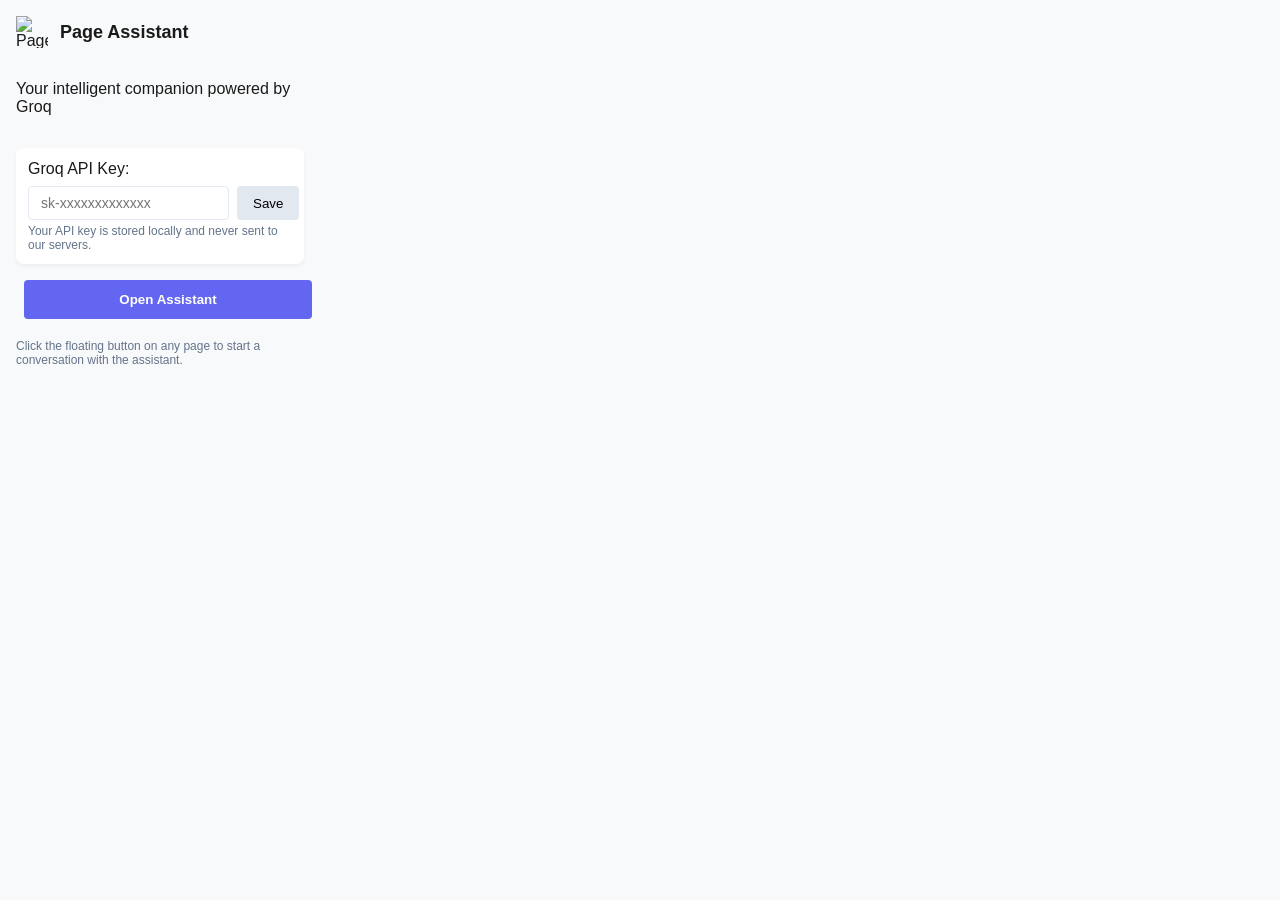
==== extension/popup.html @ 8b52fa10 "Add extension folder Adds a folder containing the extension for loading in Chrome." ====
<!DOCTYPE html>
<html lang="en">
<head>
  <meta charset="UTF-8">
  <meta name="viewport" content="width=device-width, initial-scale=1.0">
  <title>Page Assistant</title>
  <link rel="stylesheet" href="popup.css">
</head>
<body>
  <div class="container">
    <div class="header">
      <img src="icons/icon48.png" alt="Page Assistant" class="logo">
      <h1>Page Assistant</h1>
    </div>
    <div class="content">
      <p>Your intelligent companion powered by Groq</p>
      <div id="api-key-section">
        <label for="api-key">Groq API Key:</label>
        <div class="api-key-input">
          <input type="password" id="api-key" placeholder="sk-xxxxxxxxxxxxx">
          <button id="save-api-key">Save</button>
        </div>
        <p class="note">Your API key is stored locally and never sent to our servers.</p>
      </div>
      <button id="toggle-assistant" class="primary-button">Open Assistant</button>
      <p class="note">Click the floating button on any page to start a conversation with the assistant.</p>
    </div>
  </div>
  <script src="popup.js"></script>
</body>
</html>
---- extension/popup.css ----
body {
  font-family: -apple-system, BlinkMacSystemFont, 'Segoe UI', Roboto, Oxygen, Ubuntu, Cantarell, 'Open Sans', 'Helvetica Neue', sans-serif;
  width: 320px;
  margin: 0;
  padding: 0;
  background-color: #f8f9fa;
  color: #1a1a1a;
}

.container {
  padding: 16px;
}

.header {
  display: flex;
  align-items: center;
  margin-bottom: 16px;
}

.logo {
  width: 32px;
  height: 32px;
  margin-right: 12px;
}

h1 {
  font-size: 18px;
  margin: 0;
}

.content {
  display: flex;
  flex-direction: column;
  gap: 16px;
}

#api-key-section {
  background-color: #ffffff;
  border-radius: 8px;
  padding: 12px;
  box-shadow: 0 2px 4px rgba(0, 0, 0, 0.05);
}

.api-key-input {
  display: flex;
  margin-top: 8px;
}

input {
  flex: 1;
  padding: 8px 12px;
  border: 1px solid #e2e8f0;
  border-radius: 4px;
  font-size: 14px;
}

button {
  padding: 8px 16px;
  border: none;
  border-radius: 4px;
  background-color: #e2e8f0;
  font-weight: 500;
  cursor: pointer;
  transition: background-color 0.2s;
  margin-left: 8px;
}

button:hover {
  background-color: #cbd5e1;
}

.primary-button {
  background-color: #6366f1;
  color: white;
  padding: 12px;
  width: 100%;
  font-weight: 600;
}

.primary-button:hover {
  background-color: #4f46e5;
}

.note {
  font-size: 12px;
  color: #64748b;
  margin: 4px 0 0 0;
}
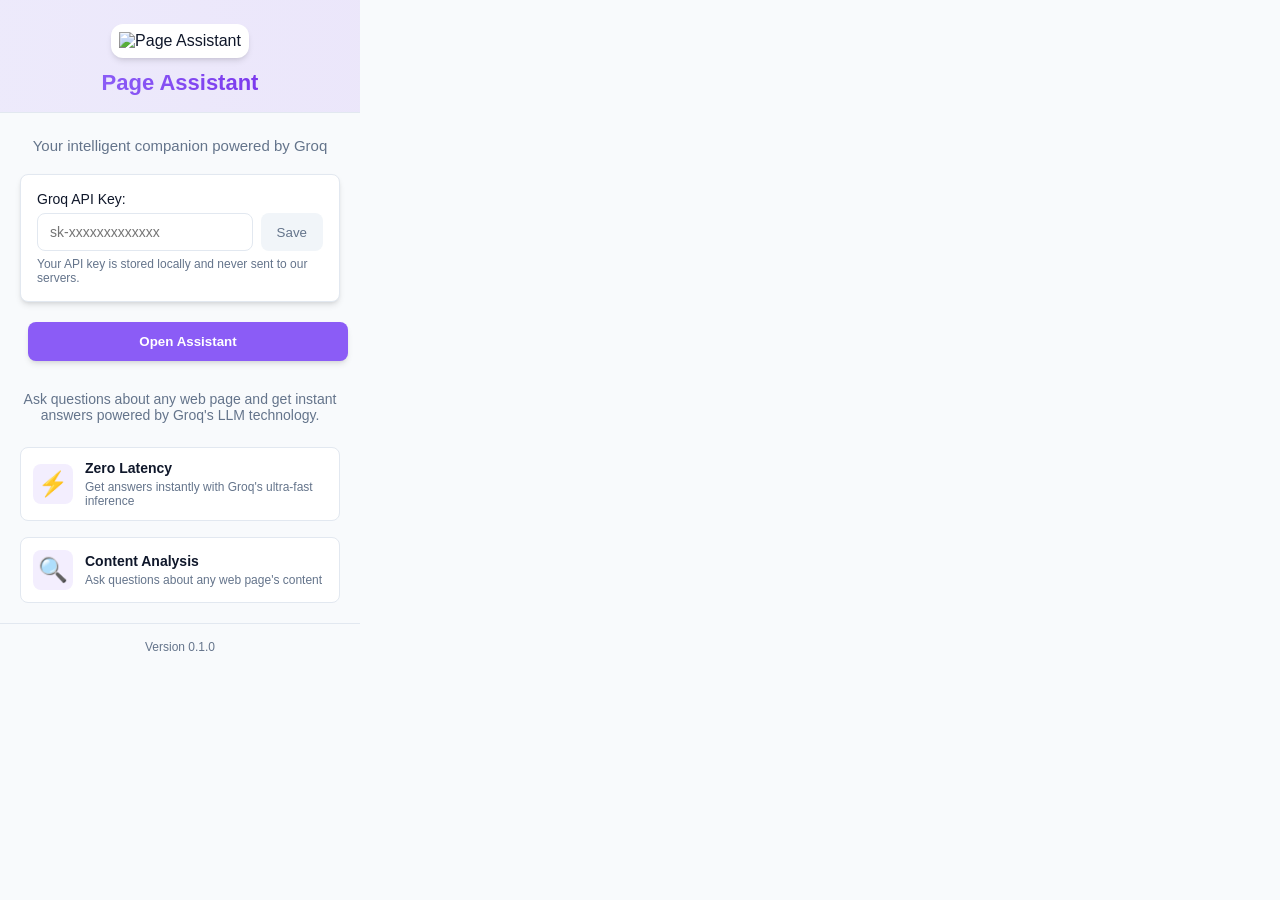
==== commit d3a373e7: "Implement backend and improve UI Refactor the backend to fully function and enhance the UI based on " ====
--- a/extension/popup.html
+++ b/extension/popup.html
@@ -10,11 +10,14 @@
 <body>
   <div class="container">
     <div class="header">
-      <img src="icons/icon48.png" alt="Page Assistant" class="logo">
+      <div class="logo-container">
+        <img src="icons/icon48.png" alt="Page Assistant" class="logo">
+      </div>
       <h1>Page Assistant</h1>
     </div>
     <div class="content">
-      <p>Your intelligent companion powered by Groq</p>
+      <p class="tagline">Your intelligent companion powered by Groq</p>
+      
       <div id="api-key-section">
         <label for="api-key">Groq API Key:</label>
         <div class="api-key-input">
@@ -23,8 +26,29 @@
         </div>
         <p class="note">Your API key is stored locally and never sent to our servers.</p>
       </div>
+      
       <button id="toggle-assistant" class="primary-button">Open Assistant</button>
-      <p class="note">Click the floating button on any page to start a conversation with the assistant.</p>
+      <p class="tip">Ask questions about any web page and get instant answers powered by Groq's LLM technology.</p>
+      
+      <div class="features">
+        <div class="feature">
+          <div class="feature-icon">⚡</div>
+          <div class="feature-text">
+            <h3>Zero Latency</h3>
+            <p>Get answers instantly with Groq's ultra-fast inference</p>
+          </div>
+        </div>
+        <div class="feature">
+          <div class="feature-icon">🔍</div>
+          <div class="feature-text">
+            <h3>Content Analysis</h3>
+            <p>Ask questions about any web page's content</p>
+          </div>
+        </div>
+      </div>
+    </div>
+    <div class="footer">
+      <p class="version">Version 0.1.0</p>
     </div>
   </div>
   <script src="popup.js"></script>
--- a/extension/popup.css
+++ b/extension/popup.css
@@ -1,65 +1,116 @@
+
+:root {
+  --primary: #8b5cf6;
+  --primary-hover: #7c3aed;
+  --background: #f8fafc;
+  --foreground: #0f172a;
+  --border: #e2e8f0;
+  --muted: #f1f5f9;
+  --muted-foreground: #64748b;
+  --radius: 0.5rem;
+  --shadow: 0 4px 6px -1px rgb(0 0 0 / 0.1), 0 2px 4px -2px rgb(0 0 0 / 0.1);
+}
 
 body {
   font-family: -apple-system, BlinkMacSystemFont, 'Segoe UI', Roboto, Oxygen, Ubuntu, Cantarell, 'Open Sans', 'Helvetica Neue', sans-serif;
-  width: 320px;
+  width: 360px;
   margin: 0;
   padding: 0;
-  background-color: #f8f9fa;
-  color: #1a1a1a;
+  background-color: var(--background);
+  color: var(--foreground);
 }
 
 .container {
+  display: flex;
+  flex-direction: column;
+  min-height: 500px;
+}
+
+.header {
+  display: flex;
+  flex-direction: column;
+  align-items: center;
+  padding: 24px 20px 16px;
+  background: linear-gradient(to right, rgba(139, 92, 246, 0.1), rgba(124, 58, 237, 0.1));
+  border-bottom: 1px solid var(--border);
+}
+
+.logo-container {
+  background-color: white;
+  border-radius: 12px;
+  padding: 8px;
+  box-shadow: var(--shadow);
+  margin-bottom: 12px;
+}
+
+.logo {
+  width: 40px;
+  height: 40px;
+}
+
+h1 {
+  font-size: 22px;
+  margin: 0;
+  font-weight: 600;
+  background: linear-gradient(to right, var(--primary), var(--primary-hover));
+  -webkit-background-clip: text;
+  -webkit-text-fill-color: transparent;
+}
+
+.tagline {
+  font-size: 15px;
+  color: var(--muted-foreground);
+  text-align: center;
+  margin: 4px 0 20px;
+}
+
+.content {
+  padding: 20px;
+  flex: 1;
+}
+
+#api-key-section {
+  background-color: white;
+  border-radius: var(--radius);
   padding: 16px;
-}
-
-.header {
-  display: flex;
-  align-items: center;
-  margin-bottom: 16px;
-}
-
-.logo {
-  width: 32px;
-  height: 32px;
-  margin-right: 12px;
-}
-
-h1 {
-  font-size: 18px;
-  margin: 0;
-}
-
-.content {
-  display: flex;
-  flex-direction: column;
-  gap: 16px;
-}
-
-#api-key-section {
-  background-color: #ffffff;
-  border-radius: 8px;
-  padding: 12px;
-  box-shadow: 0 2px 4px rgba(0, 0, 0, 0.05);
+  box-shadow: var(--shadow);
+  margin-bottom: 20px;
+  border: 1px solid var(--border);
+}
+
+label {
+  display: block;
+  font-size: 14px;
+  font-weight: 500;
+  margin-bottom: 6px;
 }
 
 .api-key-input {
   display: flex;
-  margin-top: 8px;
+  margin-bottom: 6px;
 }
 
 input {
   flex: 1;
-  padding: 8px 12px;
-  border: 1px solid #e2e8f0;
-  border-radius: 4px;
-  font-size: 14px;
+  padding: 10px 12px;
+  border: 1px solid var(--border);
+  border-radius: var(--radius);
+  font-size: 14px;
+  transition: border-color 0.2s, box-shadow 0.2s;
+}
+
+input:focus {
+  outline: none;
+  border-color: var(--primary);
+  box-shadow: 0 0 0 2px rgba(139, 92, 246, 0.2);
 }
 
 button {
-  padding: 8px 16px;
+  padding: 10px 16px;
   border: none;
-  border-radius: 4px;
-  background-color: #e2e8f0;
+  border-radius: var(--radius);
+  background-color: var(--muted);
+  color: var(--muted-foreground);
   font-weight: 500;
   cursor: pointer;
   transition: background-color 0.2s;
@@ -67,23 +118,92 @@
 }
 
 button:hover {
-  background-color: #cbd5e1;
+  background-color: var(--border);
 }
 
 .primary-button {
-  background-color: #6366f1;
+  background-color: var(--primary);
   color: white;
-  padding: 12px;
+  padding: 12px 16px;
   width: 100%;
   font-weight: 600;
+  border-radius: var(--radius);
+  box-shadow: var(--shadow);
+  margin-bottom: 16px;
 }
 
 .primary-button:hover {
-  background-color: #4f46e5;
+  background-color: var(--primary-hover);
+}
+
+.primary-button:disabled {
+  background-color: var(--muted);
+  color: var(--muted-foreground);
+  cursor: not-allowed;
 }
 
 .note {
   font-size: 12px;
-  color: #64748b;
-  margin: 4px 0 0 0;
-}
+  color: var(--muted-foreground);
+  margin: 0;
+}
+
+.tip {
+  font-size: 14px;
+  color: var(--muted-foreground);
+  text-align: center;
+  margin-bottom: 24px;
+}
+
+.features {
+  display: flex;
+  flex-direction: column;
+  gap: 16px;
+}
+
+.feature {
+  display: flex;
+  align-items: center;
+  gap: 12px;
+  padding: 12px;
+  border-radius: var(--radius);
+  background-color: white;
+  border: 1px solid var(--border);
+}
+
+.feature-icon {
+  font-size: 24px;
+  width: 40px;
+  height: 40px;
+  display: flex;
+  align-items: center;
+  justify-content: center;
+  background-color: rgba(139, 92, 246, 0.1);
+  border-radius: 8px;
+  flex-shrink: 0;
+}
+
+.feature-text h3 {
+  font-size: 14px;
+  margin: 0 0 4px;
+  font-weight: 600;
+}
+
+.feature-text p {
+  font-size: 12px;
+  margin: 0;
+  color: var(--muted-foreground);
+}
+
+.footer {
+  padding: 16px;
+  display: flex;
+  justify-content: center;
+  border-top: 1px solid var(--border);
+}
+
+.version {
+  font-size: 12px;
+  color: var(--muted-foreground);
+  margin: 0;
+}
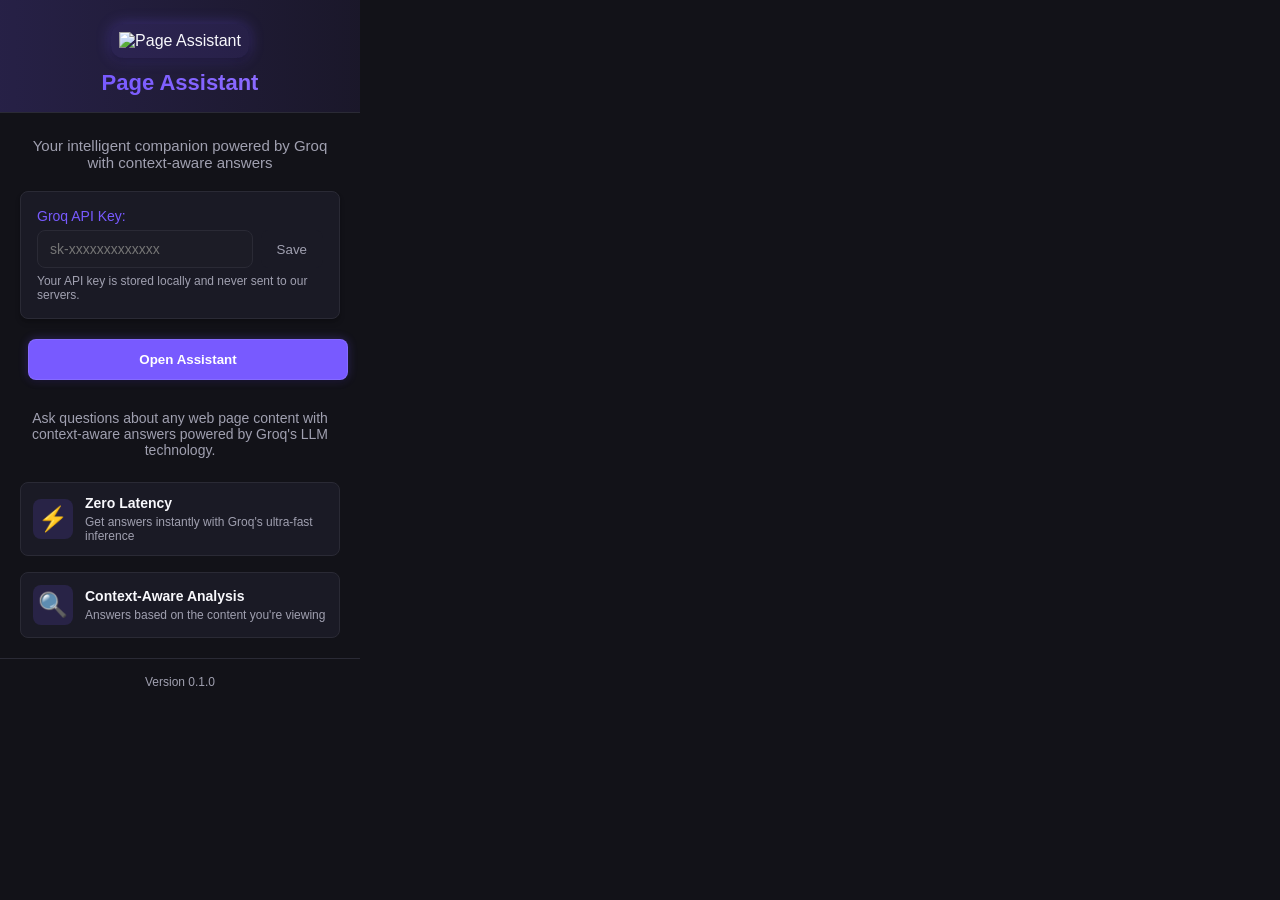
==== commit b600b253: "Update UI and add context - Update the UI to a dark theme, taking inspiration from Grok iOS app, cur" ====
--- a/extension/popup.html
+++ b/extension/popup.html
@@ -16,7 +16,7 @@
       <h1>Page Assistant</h1>
     </div>
     <div class="content">
-      <p class="tagline">Your intelligent companion powered by Groq</p>
+      <p class="tagline">Your intelligent companion powered by Groq with context-aware answers</p>
       
       <div id="api-key-section">
         <label for="api-key">Groq API Key:</label>
@@ -28,7 +28,7 @@
       </div>
       
       <button id="toggle-assistant" class="primary-button">Open Assistant</button>
-      <p class="tip">Ask questions about any web page and get instant answers powered by Groq's LLM technology.</p>
+      <p class="tip">Ask questions about any web page content with context-aware answers powered by Groq's LLM technology.</p>
       
       <div class="features">
         <div class="feature">
@@ -41,8 +41,8 @@
         <div class="feature">
           <div class="feature-icon">🔍</div>
           <div class="feature-text">
-            <h3>Content Analysis</h3>
-            <p>Ask questions about any web page's content</p>
+            <h3>Context-Aware Analysis</h3>
+            <p>Answers based on the content you're viewing</p>
           </div>
         </div>
       </div>
--- a/extension/popup.css
+++ b/extension/popup.css
@@ -1,14 +1,14 @@
 
 :root {
-  --primary: #8b5cf6;
-  --primary-hover: #7c3aed;
-  --background: #f8fafc;
-  --foreground: #0f172a;
-  --border: #e2e8f0;
-  --muted: #f1f5f9;
-  --muted-foreground: #64748b;
+  --primary: #785aff;
+  --primary-hover: #8b6aff;
+  --background: #121218;
+  --foreground: #f8f8fc;
+  --border: #2a2a35;
+  --muted: #1a1a25;
+  --muted-foreground: #a0a0b0;
   --radius: 0.5rem;
-  --shadow: 0 4px 6px -1px rgb(0 0 0 / 0.1), 0 2px 4px -2px rgb(0 0 0 / 0.1);
+  --shadow: 0 4px 6px -1px rgba(0, 0, 0, 0.2), 0 2px 4px -2px rgba(0, 0, 0, 0.2);
 }
 
 body {
@@ -31,16 +31,26 @@
   flex-direction: column;
   align-items: center;
   padding: 24px 20px 16px;
-  background: linear-gradient(to right, rgba(139, 92, 246, 0.1), rgba(124, 58, 237, 0.1));
+  background: linear-gradient(to right, rgba(120, 90, 255, 0.2), rgba(100, 70, 200, 0.1));
   border-bottom: 1px solid var(--border);
 }
 
 .logo-container {
-  background-color: white;
+  background-color: rgba(120, 90, 255, 0.1);
   border-radius: 12px;
   padding: 8px;
-  box-shadow: var(--shadow);
+  box-shadow: var(--shadow), 0 0 15px rgba(120, 90, 255, 0.3);
   margin-bottom: 12px;
+  animation: glow 3s infinite ease-in-out;
+}
+
+@keyframes glow {
+  0%, 100% {
+    box-shadow: 0 0 5px rgba(120, 90, 255, 0.3), 0 0 10px rgba(120, 90, 255, 0.2);
+  }
+  50% {
+    box-shadow: 0 0 15px rgba(120, 90, 255, 0.5), 0 0 25px rgba(120, 90, 255, 0.3);
+  }
 }
 
 .logo {
@@ -70,7 +80,7 @@
 }
 
 #api-key-section {
-  background-color: white;
+  background-color: var(--muted);
   border-radius: var(--radius);
   padding: 16px;
   box-shadow: var(--shadow);
@@ -83,6 +93,7 @@
   font-size: 14px;
   font-weight: 500;
   margin-bottom: 6px;
+  color: var(--primary);
 }
 
 .api-key-input {
@@ -97,12 +108,14 @@
   border-radius: var(--radius);
   font-size: 14px;
   transition: border-color 0.2s, box-shadow 0.2s;
+  background-color: rgba(30, 30, 40, 0.5);
+  color: var(--foreground);
 }
 
 input:focus {
   outline: none;
   border-color: var(--primary);
-  box-shadow: 0 0 0 2px rgba(139, 92, 246, 0.2);
+  box-shadow: 0 0 0 2px rgba(120, 90, 255, 0.2);
 }
 
 button {
@@ -118,7 +131,7 @@
 }
 
 button:hover {
-  background-color: var(--border);
+  background-color: rgba(50, 50, 60, 0.8);
 }
 
 .primary-button {
@@ -128,18 +141,24 @@
   width: 100%;
   font-weight: 600;
   border-radius: var(--radius);
-  box-shadow: var(--shadow);
+  box-shadow: var(--shadow), 0 0 10px rgba(120, 90, 255, 0.3);
   margin-bottom: 16px;
+  border: 1px solid rgba(255, 255, 255, 0.1);
+  transition: all 0.2s;
 }
 
 .primary-button:hover {
   background-color: var(--primary-hover);
+  box-shadow: var(--shadow), 0 0 15px rgba(120, 90, 255, 0.5);
+  transform: translateY(-1px);
 }
 
 .primary-button:disabled {
   background-color: var(--muted);
   color: var(--muted-foreground);
   cursor: not-allowed;
+  box-shadow: none;
+  transform: none;
 }
 
 .note {
@@ -167,8 +186,15 @@
   gap: 12px;
   padding: 12px;
   border-radius: var(--radius);
-  background-color: white;
+  background-color: var(--muted);
   border: 1px solid var(--border);
+  transition: all 0.2s;
+}
+
+.feature:hover {
+  transform: translateY(-2px);
+  box-shadow: 0 4px 12px rgba(0, 0, 0, 0.2), 0 0 5px rgba(120, 90, 255, 0.2);
+  border-color: rgba(120, 90, 255, 0.3);
 }
 
 .feature-icon {
@@ -178,7 +204,7 @@
   display: flex;
   align-items: center;
   justify-content: center;
-  background-color: rgba(139, 92, 246, 0.1);
+  background-color: rgba(120, 90, 255, 0.15);
   border-radius: 8px;
   flex-shrink: 0;
 }
@@ -187,6 +213,7 @@
   font-size: 14px;
   margin: 0 0 4px;
   font-weight: 600;
+  color: var(--foreground);
 }
 
 .feature-text p {
